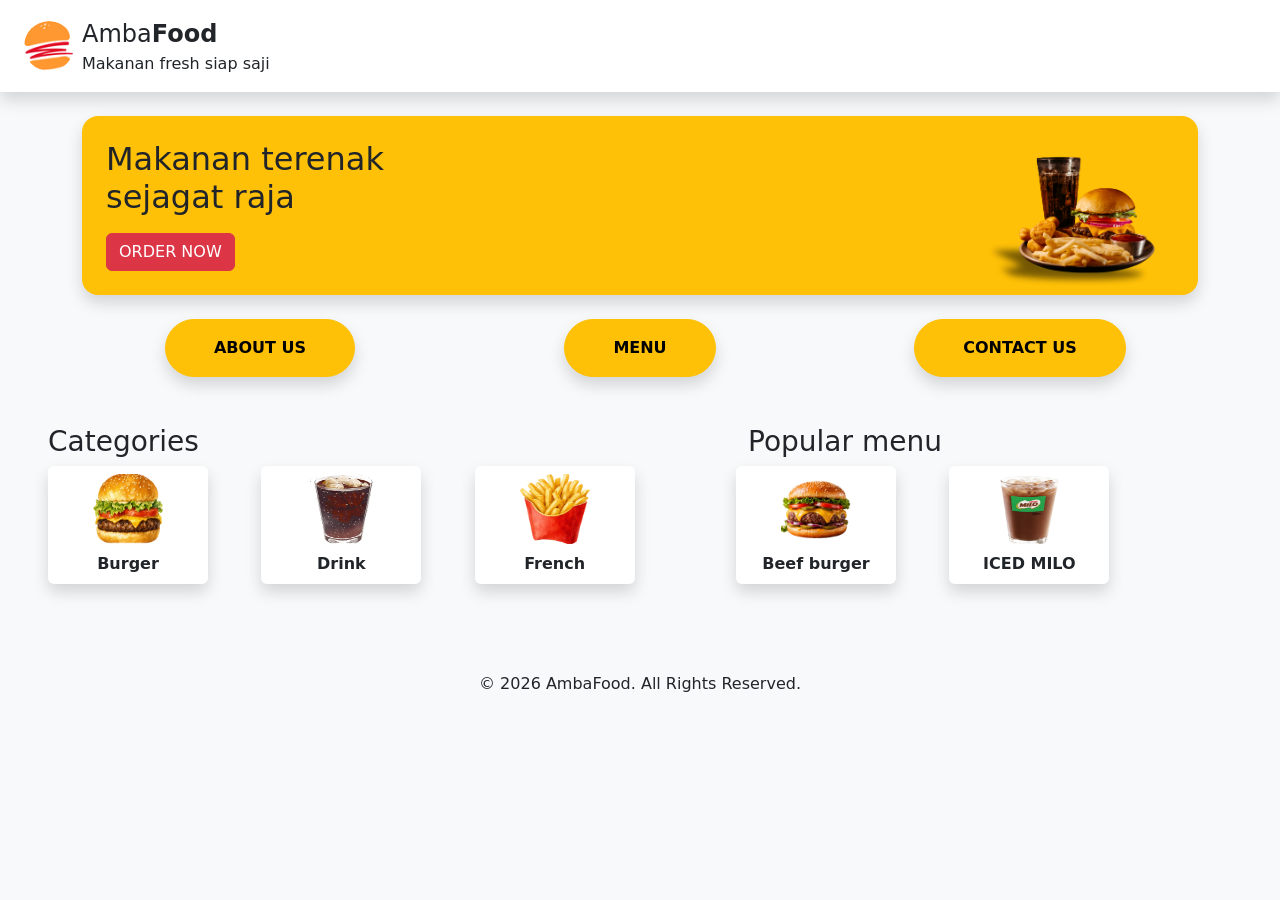
==== index.html @ 18e016e3 "© 2026 AmbaFood." ====
<!DOCTYPE html>
<html lang="en">
<head>
    <meta charset="UTF-8">
    <meta name="viewport" content="width=device-width, initial-scale=1.0">
    <title>Halaman awal</title>
    <link href="https://cdn.jsdelivr.net/npm/bootstrap@5.3.3/dist/css/bootstrap.min.css" rel="stylesheet">
</head>
<body class="bg-light overflow-x-hidden">
    
    <!--Navigasiiiiii-->
    <nav class="navbar navbar-light bg-white shadow px-4 py-3">
    <div class="d-flex align-items-center">
        <img src="Logo.png" alt="Logo" width="50" height="50" class="rounded-circle me-2">
        <div class="fs-4">
            Amba<b>Food</b>
            <div class="fs-6">
                Makanan fresh siap saji
            </div>
        </div>
    </div>
  </nav>
   
    <!--Banner-->
<div class="container my-4">
    <div class="bg-warning rounded-4 shadow p-4 d-flex justify-content-between align-items-center flex-wrap position-relative overflow-visible">
        <div>
        <h2 class="mb-3">
            Makanan terenak<br>sejagat raja
        </h2>
        <a href="menu.html" class="btn btn-danger">
            ORDER NOW
        </a>
        </div>
        <img src="Bur.png" alt="Icon burger" height="170" class="position-absolute end-0 top-50 translate-middle-y">
    </div>
</div>

<!--gtw-->
<div class="container mt-4">
    <div class="row text-center">
        <div class="col">
            <a href="about.html"
               class="btn btn-warning rounded-pill shadow px-5 py-3">
                <b>ABOUT US</b>
            </a>
        </div>
        <div class="col">
            <a href="menu.html"
               class="btn btn-warning rounded-pill shadow px-5 py-3">
                <b>MENU</b>
            </a>
        </div>
        <div class="col">
            <a href="contactUS.html"
               class="btn btn-warning rounded-pill shadow px-5 py-3">
                <b>CONTACT US</b>
            </a>
        </div>
    </div>
</div>

<!--gtw-->
<div class="row">
    <div class="col-6">
        <h3 class="mt-5 ms-5">
            Categories
        </h3>
    </div>
    <div class="col-6">
        <h3 class="mt-5 ms-5 ps-5">
            Popular menu
        </h3>
    </div>
</div>

<!--pakan-->
<div class="row g-0">
    <div class="col-6 col-md-3 col-lg-2 ms-5">
        <a href="burger.html" class="text-decoration-none text-dark">
        <div class="card shadow border-0 text-center py-2 w-75">
            <img src="Burgerr.png" alt="Burger" class="mx-auto mb-2" width="70" height="70">
            <div class="card-body p-0">
                <p class="mb-0">
                    <b>Burger</b>
                </p>
            </div>
        </div>
        </a>
    </div>

    <div class="col-6- col-md-3 col-lg-2">
        <a href="Drink.html" class="text-decoration-none text-dark">
        <div class="card shadow border-0 text-center py-2 w-75">
            <img src="Drink.png" alt="Minuman" class="mx-auto mb-2" width="70" height="70">
            <div class="card-body p-0">
                <p class="mb-0">
                    <b>Drink</b>
                </p>
            </div>
        </div>
        </a>
    </div>

    <div class="col-6- col-md-3 col-lg-2">
        <a href="french.html" class="text-decoration-none text-dark">
        <div class="card shadow border-0 text-center py-2 w-75">
            <img src="kentang.png" alt="Kentang" class="mx-auto mb-2" width="70" height="70">
            <div class="card-body p-0">
                <p class="mb-0">
                    <b>French</b>
                </p>
            </div>
        </div>
        </a>
    </div>

    <div class="col-6 col-md-3 col-lg-2 ms-5">
        <a href="burger.html" class="text-decoration-none text-dark">
        <div class="card shadow border-0 text-center py-2 w-75">
            <img src="BEEF.png" alt="Burger" class="mx-auto mb-2" width="70" height="70">
            <div class="card-body p-0">
                <p class="mb-0">
                    <b>Beef burger</b>
                </p>
            </div>
        </div>
        </a>
    </div>

    <div class="col-6- col-md-3 col-lg-2">
        <a href="milo.html" class="text-decoration-none text-dark">
        <div class="card shadow border-0 text-center py-2 w-75">
            <img src="Es milo.png" alt="Kentang" class="mx-auto mb-2" width="70" height="70">
            <div class="card-body p-0">
                <p class="mb-0">
                    <b>ICED MILO</b>
                </p>
            </div>
        </div>
        </a>
    </div>
    <footer><br><br><br>
            <p class="mb-0 text-center py-3">
                © 2026 AmbaFood. All Rights Reserved.
            </p>
        </footer>
</body>

</html>
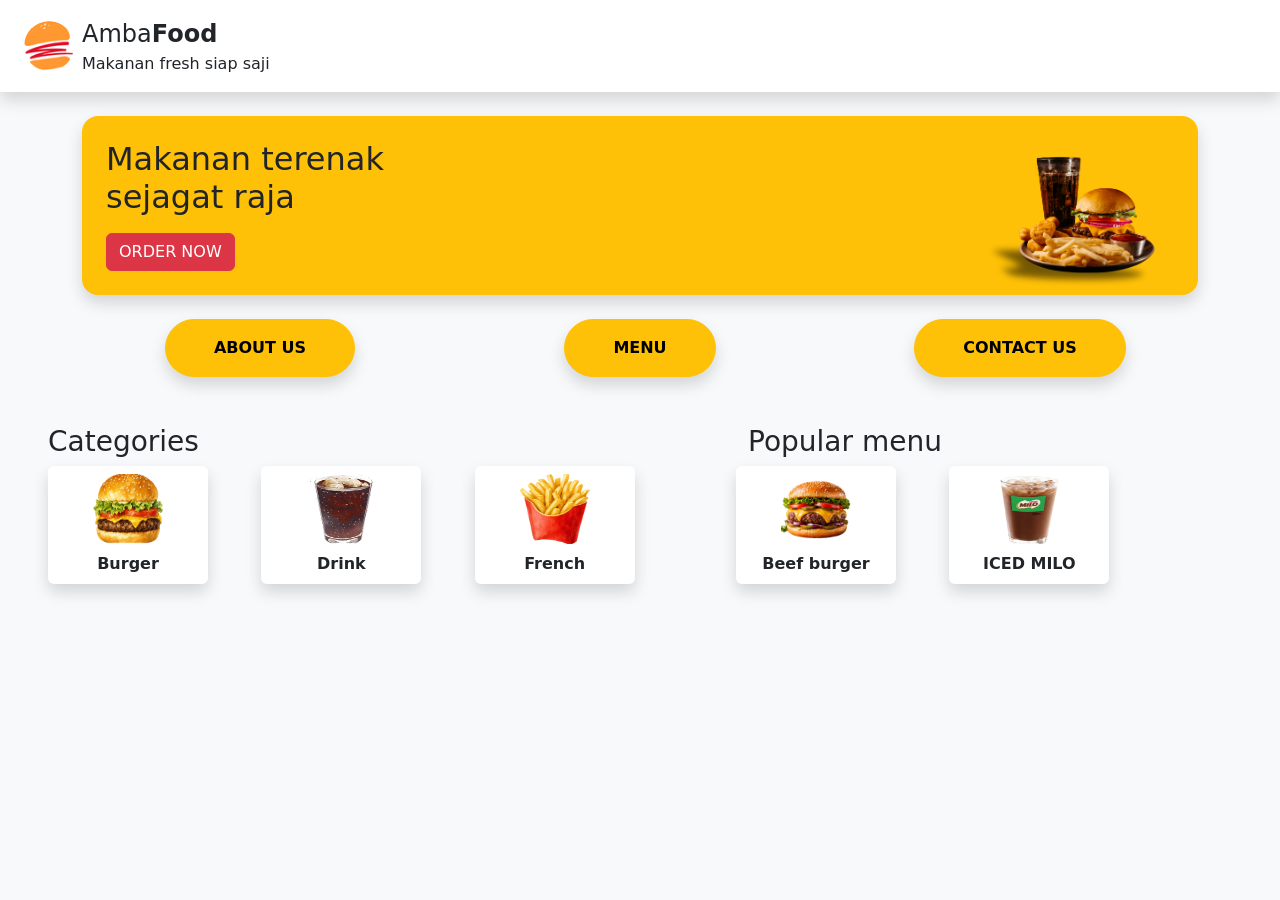
==== commit 5d531c0d: "membuat halaman burger" ====
--- a/index.html
+++ b/index.html
@@ -36,7 +36,7 @@
     </div>
 </div>
 
-<!--gtw-->
+<!---->
 <div class="container mt-4">
     <div class="row text-center">
         <div class="col">
@@ -46,21 +46,19 @@
             </a>
         </div>
         <div class="col">
-            <a href="menu.html"
+            <a href="menumain.html"
                class="btn btn-warning rounded-pill shadow px-5 py-3">
                 <b>MENU</b>
             </a>
         </div>
         <div class="col">
-            <a href="contactUS.html"
+            <a href="contact.html"
                class="btn btn-warning rounded-pill shadow px-5 py-3">
                 <b>CONTACT US</b>
             </a>
         </div>
     </div>
 </div>
-
-<!--gtw-->
 <div class="row">
     <div class="col-6">
         <h3 class="mt-5 ms-5">
@@ -74,10 +72,9 @@
     </div>
 </div>
 
-<!--pakan-->
 <div class="row g-0">
     <div class="col-6 col-md-3 col-lg-2 ms-5">
-        <a href="burger.html" class="text-decoration-none text-dark">
+        <a href="burgermenu.html" class="text-decoration-none text-dark">
         <div class="card shadow border-0 text-center py-2 w-75">
             <img src="Burgerr.png" alt="Burger" class="mx-auto mb-2" width="70" height="70">
             <div class="card-body p-0">
@@ -116,7 +113,7 @@
     </div>
 
     <div class="col-6 col-md-3 col-lg-2 ms-5">
-        <a href="burger.html" class="text-decoration-none text-dark">
+        <a href="burgermenu.html" class="text-decoration-none text-dark">
         <div class="card shadow border-0 text-center py-2 w-75">
             <img src="BEEF.png" alt="Burger" class="mx-auto mb-2" width="70" height="70">
             <div class="card-body p-0">
@@ -140,11 +137,8 @@
         </div>
         </a>
     </div>
-    <footer><br><br><br>
-            <p class="mb-0 text-center py-3">
-                © 2026 AmbaFood. All Rights Reserved.
-            </p>
-        </footer>
+
+    
 </body>
 
 </html>
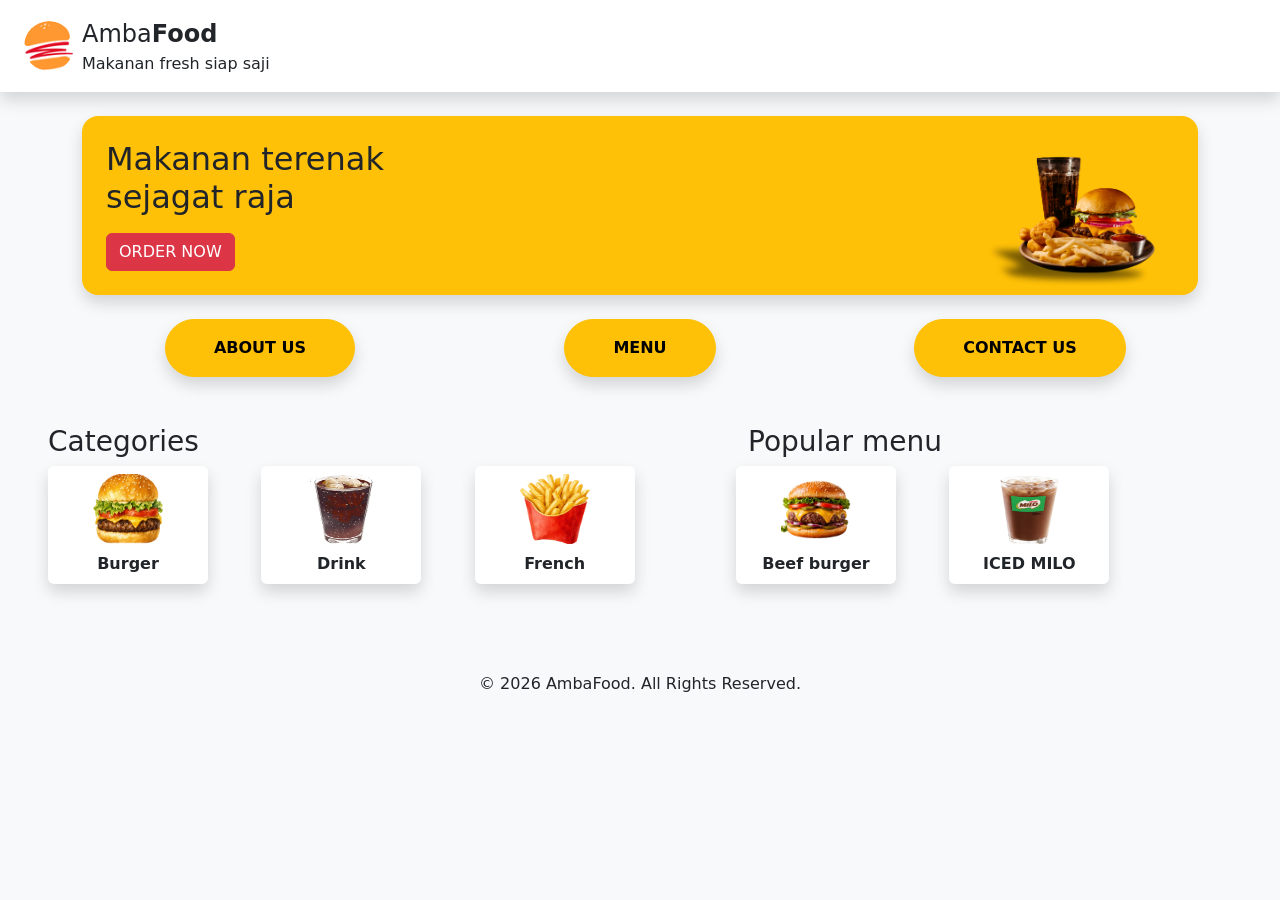
==== commit 29310437: "rev contact  us" ====
--- a/index.html
+++ b/index.html
@@ -36,11 +36,11 @@
     </div>
 </div>
 
-<!---->
+<!--gtw-->
 <div class="container mt-4">
     <div class="row text-center">
         <div class="col">
-            <a href="about.html"
+            <a href="about us.html"
                class="btn btn-warning rounded-pill shadow px-5 py-3">
                 <b>ABOUT US</b>
             </a>
@@ -52,13 +52,15 @@
             </a>
         </div>
         <div class="col">
-            <a href="contact.html"
+            <a href="contactUS.html"
                class="btn btn-warning rounded-pill shadow px-5 py-3">
                 <b>CONTACT US</b>
             </a>
         </div>
     </div>
 </div>
+
+<!--gtw-->
 <div class="row">
     <div class="col-6">
         <h3 class="mt-5 ms-5">
@@ -72,6 +74,7 @@
     </div>
 </div>
 
+<!--pakan-->
 <div class="row g-0">
     <div class="col-6 col-md-3 col-lg-2 ms-5">
         <a href="burgermenu.html" class="text-decoration-none text-dark">
@@ -87,7 +90,7 @@
     </div>
 
     <div class="col-6- col-md-3 col-lg-2">
-        <a href="Drink.html" class="text-decoration-none text-dark">
+        <a href="drinkmenu.html" class="text-decoration-none text-dark">
         <div class="card shadow border-0 text-center py-2 w-75">
             <img src="Drink.png" alt="Minuman" class="mx-auto mb-2" width="70" height="70">
             <div class="card-body p-0">
@@ -100,7 +103,7 @@
     </div>
 
     <div class="col-6- col-md-3 col-lg-2">
-        <a href="french.html" class="text-decoration-none text-dark">
+        <a href="kentang.html" class="text-decoration-none text-dark">
         <div class="card shadow border-0 text-center py-2 w-75">
             <img src="kentang.png" alt="Kentang" class="mx-auto mb-2" width="70" height="70">
             <div class="card-body p-0">
@@ -126,7 +129,7 @@
     </div>
 
     <div class="col-6- col-md-3 col-lg-2">
-        <a href="milo.html" class="text-decoration-none text-dark">
+        <a href="drinkmenu.html" class="text-decoration-none text-dark">
         <div class="card shadow border-0 text-center py-2 w-75">
             <img src="Es milo.png" alt="Kentang" class="mx-auto mb-2" width="70" height="70">
             <div class="card-body p-0">
@@ -137,8 +140,11 @@
         </div>
         </a>
     </div>
-
-    
+    <footer><br><br><br>
+            <p class="mb-0 text-center py-3">
+                © 2026 AmbaFood. All Rights Reserved.
+            </p>
+        </footer>
 </body>
 
 </html>
